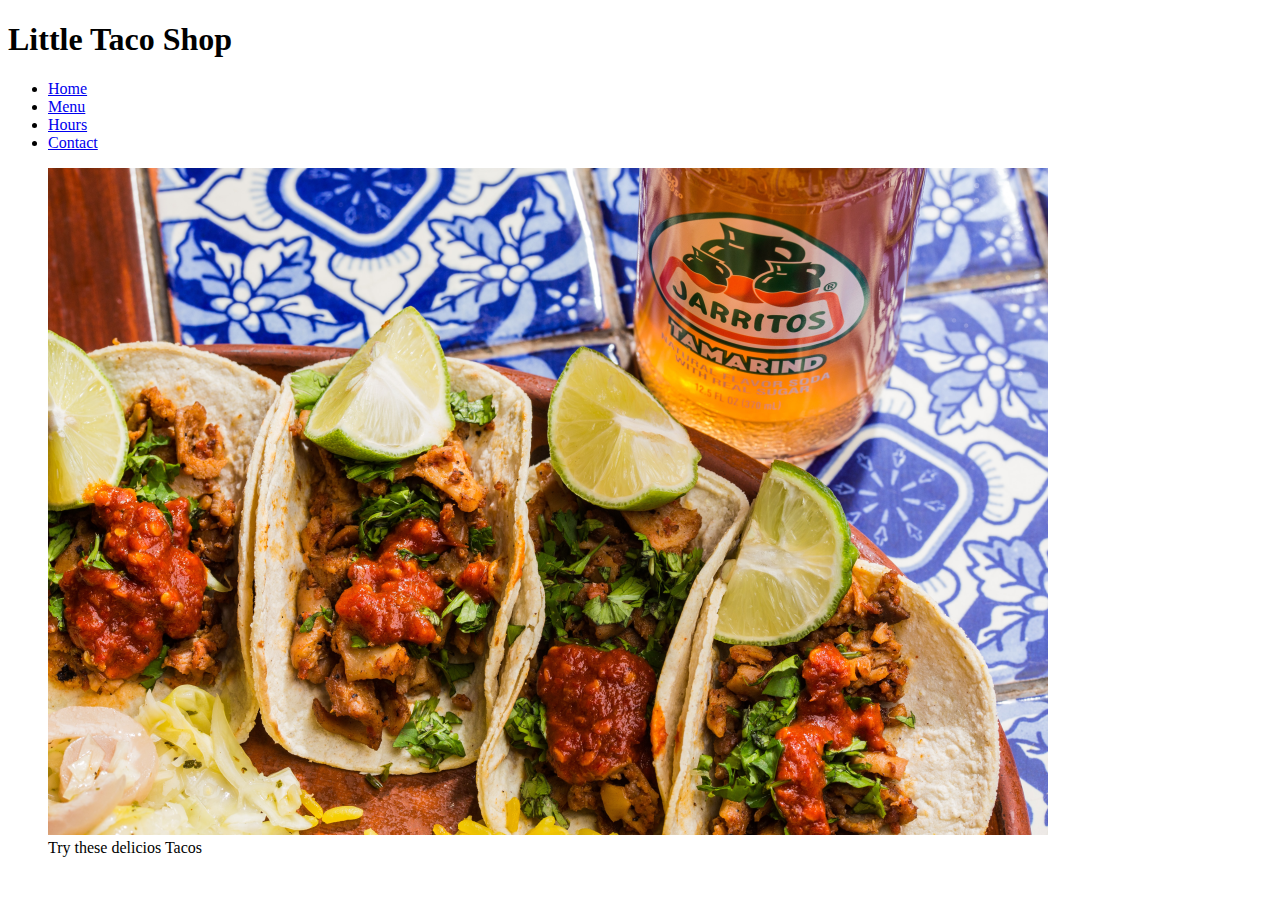
==== about.html @ d644e1bd "Adjusted html pages" ====
<!DOCTYPE html>
<html lang="en">
    <head>
        <meta charset="UTF-8">
        <meta name="viewport" content="width=device-width, initial-scale=1.0">
        <meta name="author" content="Vadzim Rumiantsau">
        <meta name="description" content="About the website for The Little Taco Shop">
        <title>About the Little Taco Shop</title>
        <link rel="icon" href="favicon.ico" type="image/x-icon">
        <link rel="stylesheet" href="css/style.css">
    </head>
<body>
    <header class="header">
        <h1 class="header__h1">Little Taco Shop</h1>
        <nav class="header__nav">
            <ul class="header__ul">
                <li>
                    <a href="/">Home</a>
                </li>
                <li>
                    <a href="/#menu">Menu</a>
                </li>
                <li>
                    <a href="hours.html">Hours</a>
                </li>
                <li>
                    <a href="contact.html">Contact</a>
                </li>
            </ul>
        </nav>
    </header>

    <section class="hero">
        <figure>
            <img src="img/tacos_delicioso_1000x667.png" alt="Tacos Delicioso" title="Tacos Delicioso!" width="1000"
                height="667">
            <figcaption class="offscreen">
                Try these delicios Tacos
            </figcaption>
        </figure>
    </section>
</body>
</html>
---- css/style.css ----
@import url('https://fonts.googleapis.com/css2?family=Fugaz+One&family=Nunito&display=swap');
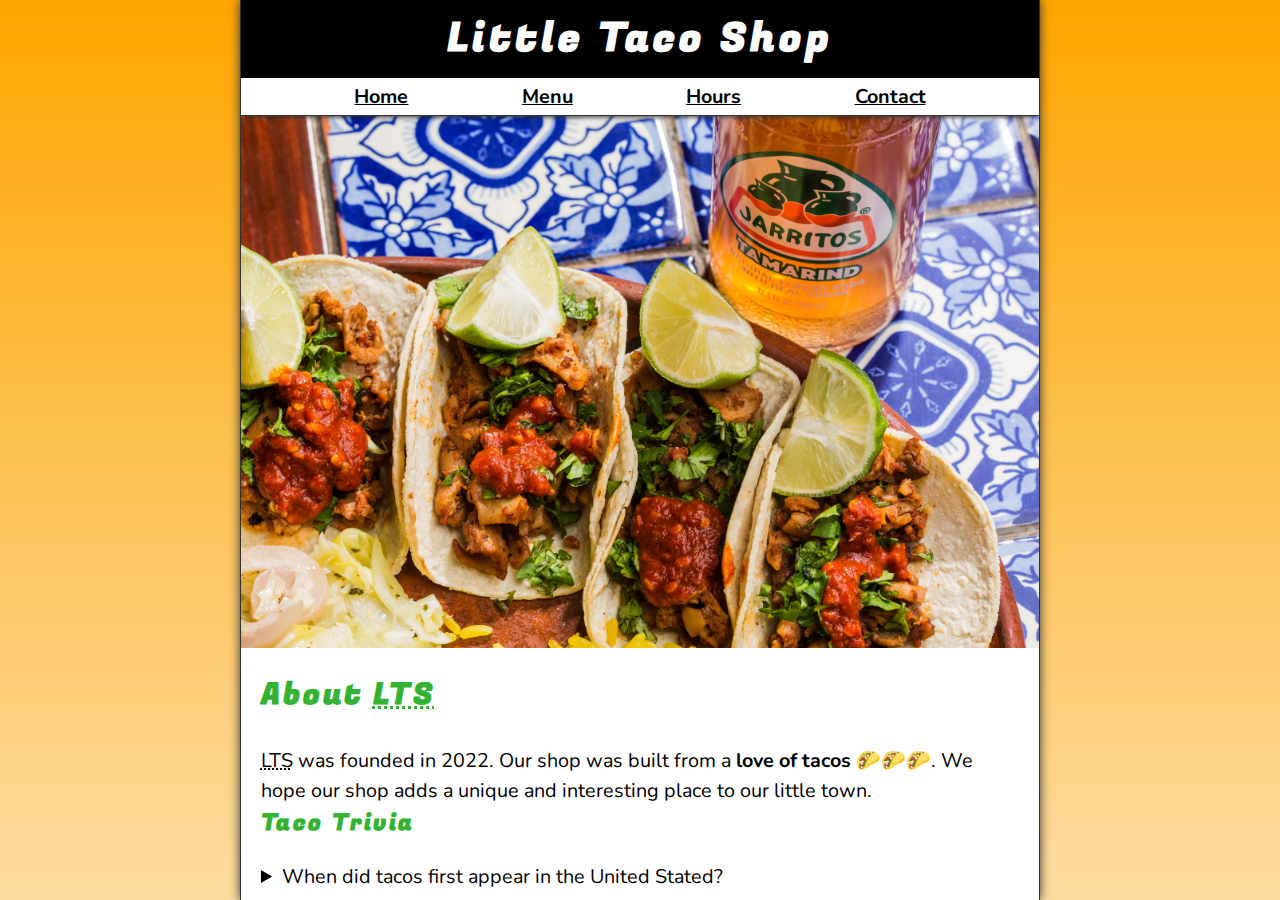
==== commit 4e291f8e: "Adjusted html pages" ====
--- a/about.html
+++ b/about.html
@@ -39,5 +39,28 @@
             </figcaption>
         </figure>
     </section>
+    <main class="main">
+        <article id="about" class="main__article">
+            <h2>About <abbr title="The Little Taco Shop">LTS</abbr></h2>
+            <p>
+                <abbr title="The Little Taco Shop">LTS</abbr> was founded in <time datetime="2022">2022</time>. Our shop
+                was built from a <strong>love of tacos</strong> 🌮🌮🌮. We hope our shop adds a unique and interesting
+                place to our little town.
+            </p>
+            <aside>
+                <h3>Taco Trivia</h3>
+                <details>
+                    <summary>When did tacos first appear in the United Stated?</summary>
+                    <p>
+                        Jeffrey M. Pilcher, taco historian and professor of history at the University of Minnesota, says
+                        the earliest mention of tacos in the United States are in a newspaper from <time
+                            datetime="1905">1905</time>. (Source: <cite><a
+                                href="https://www.smithsonianmag.com/arts-culture/where-did-the-taco-come-from-81228162/"
+                                target="_blank">Smithsonian Magazine</a></cite>)
+                    </p>
+                </details>
+            </aside>
+        </article>
+    </main>
 </body>
 </html>--- a/css/style.css
+++ b/css/style.css
@@ -1 +1,205 @@
-@import url('https://fonts.googleapis.com/css2?family=Fugaz+One&family=Nunito&display=swap');+@import url('https://fonts.googleapis.com/css2?family=Fugaz+One&family=Nunito&display=swap');
+
+/* Reset */
+*, *::after, *::before {
+    margin: 0;
+    padding: 0;
+    box-sizing: border-box;
+}
+
+img {
+    display: block;
+    max-width: 100%;
+    height: auto;
+}
+
+input, button, textarea {
+    font: inherit;
+}
+
+/* Variables */
+
+:root {
+    /* Fonts */
+    --FF: "Nunito", sans-serif;
+    --FF-HEADINGS: "Fugaz One", cursive;
+    --FS: clamp(1rem, 2.2vh, 1.5rem);
+
+    /* Colors */
+    --BGCOLOR:orange;
+    --BGCOLOR-FADE:rgb(253,220,160);
+    --BGIMAGE: linear-gradient(to bottom, var(--BGCOLOR), var(--BGCOLOR-FADE));
+    --BODY-BGCOLOR: #FFF;
+    --FONT-COLOR: #000;
+    --BORDER-COLOR: #333;
+    --HIGHLIGHT-COLOR: rgb(51, 178, 51);
+    --LINK-COLOR: #000;
+    --LINK-HOVER: hsla(0, 0%, 0%, 0.6);
+    --LINK-ACTIVE: orange;
+    --HEADER-BGCOLOR: #000;
+    --HEADER-COLOR: #fff;
+    --NAV-BGCOLOR: #fff;
+    --HERO-BGCOLOR: rgba(51, 178, 51, 0.75);
+    --HERO-COLOR: #FFF;
+
+    /* Borders */
+    --BORDERS: 1px solid var(--BORDER-COLOR);
+
+    /* Standard padding */
+    --PADDING-TB: 0.25em;
+    --PADDING-SIDE: 2.5%;
+
+    /* Standard ,arging */
+    --MARGING: clamp(1em, 2.5vh, 1.5em) 0;
+}
+
+/* Utility classes */
+.offscreen {
+    position:absolute;
+    left:-10000px;
+}
+
+.nowrap {
+    white-space: nowrap;
+}
+
+.center {
+    text-align: center;
+}
+
+/* General styles */
+html {
+    scroll-behavior: smooth;
+    font-size: var(--FS);
+    font-family: var(--FF);
+    background-color: var(--BGCOLOR);
+    background-image: var(--BGIMAGE);
+}
+
+body {
+    background-color: var(--BODY-BGCOLOR);
+    color: var(--FONT-COLOR);
+    min-height: 100vh;
+    max-width: 800px;
+    margin: 0 auto;
+    border-left: var(--BORDERS);
+    border-right: var(--BORDERS);
+    box-shadow: 0 0 10px var(--BORDER-COLOR);
+}
+
+h1, h2, h3 {
+    font-family: var(--FF-HEADINGS);
+    letter-spacing: 0.1em;
+}
+
+h2, h3 {
+    margin-bottom: 1em;
+    color: var(--HIGHLIGHT-COLOR);
+}
+
+p {
+    line-height: 1.5;
+}
+
+a:any-link {
+    color: var(--LINK-COLOR);
+}
+
+a:hover, a:focus-visible {
+    color: var(--LINK-HOVER);
+}
+
+a:active {
+    color: var(--LINK-ACTIVE);
+}
+
+/* Header */
+.header {
+    position: sticky;
+    top: 0;
+    z-index: 1;
+}
+
+.header__h1 {
+    text-align: center;
+    background-color: var(--HEADER-BGCOLOR);
+    color: var(--HEADER-COLOR);
+    padding: var(--PADDING-TB) var(--PADDING-SIDE);
+}
+
+.header__nav {
+    background-color: var(--NAV-BGCOLOR);
+    border-bottom: var(--BORDERS);
+    font-weight: bold;
+    box-shadow: 0 6px 5px -5px var(--BORDER-COLOR);
+}
+
+.header__ul {
+    padding: var(--PADDING-TB) var(--PADDING-SIDE);
+    list-style-type: none;
+    display: flex;
+    justify-content: space-evenly;
+    gap: 1rem;
+}
+
+/* Hero */
+.hero {
+    position: relative;
+}
+
+.hero__h2 {
+    background-color: var(--HERO-BGCOLOR);
+    color: var(--HERO-COLOR);
+    padding: 0.25em 0.5em;
+    letter-spacing: 0.1rem;
+    text-shadow: 2px 2px 5px var(--BORDER-COLOR);
+    position: absolute;
+    left: 20px;
+    top: -100px;
+    animation: showWelcome 0.5s ease-in-out 1s forwards;
+}
+
+@keyframes showWelcome {
+    0% {
+        top: -20px;
+        transform: skew(0deg, -5deg) scaleY(0);
+    }
+
+    80% {
+        top: 30px;
+        transform: skew(10deg, -5deg) scaleY(1.2);
+    }
+
+    100% {
+        top: 20px;
+        transform: skew(-10deg, -5deg) scaleY(1);
+    }
+}
+
+/* Footer */
+.footer {
+    position: sticky;
+    bottom: 0;
+    background-color: var(--HEADER-BGCOLOR);
+    color: var(--HEADER-COLOR);
+    padding: var(--PADDING-TB) var(--PADDING-SIDE);
+    text-align: center;
+}
+
+/* Main */
+.main {
+    padding: var(--PADDING-TB) var(--PADDING-SIDE);
+}
+
+.main__article {
+    scroll-margin-top: 6.5rem;
+    margin: var(--MARGIN);
+}
+
+.main__article:first-child {
+    margin-top: 1em;
+}
+
+.main__article:last-child {
+    min-height: calc(100hv - 20rem);
+}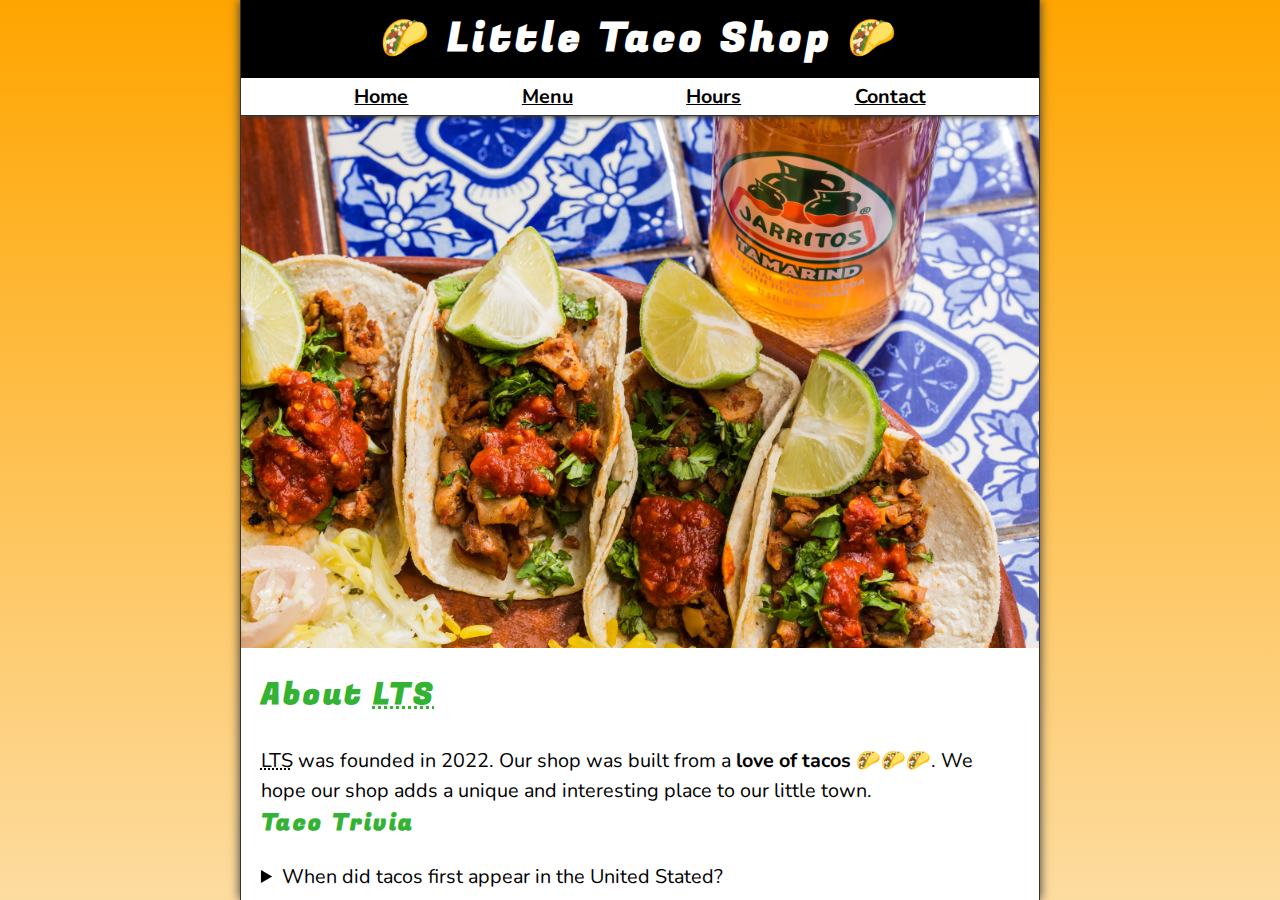
==== commit 314a5eb9: "Configured menu items styles" ====
--- a/about.html
+++ b/about.html
@@ -5,7 +5,7 @@
         <meta name="viewport" content="width=device-width, initial-scale=1.0">
         <meta name="author" content="Vadzim Rumiantsau">
         <meta name="description" content="About the website for The Little Taco Shop">
-        <title>About the Little Taco Shop</title>
+        <title>About LTS</title>
         <link rel="icon" href="favicon.ico" type="image/x-icon">
         <link rel="stylesheet" href="css/style.css">
     </head>
@@ -40,18 +40,18 @@
         </figure>
     </section>
     <main class="main">
-        <article id="about" class="main__article">
+        <article id="about" class="main__article about">
             <h2>About <abbr title="The Little Taco Shop">LTS</abbr></h2>
             <p>
                 <abbr title="The Little Taco Shop">LTS</abbr> was founded in <time datetime="2022">2022</time>. Our shop
                 was built from a <strong>love of tacos</strong> 🌮🌮🌮. We hope our shop adds a unique and interesting
                 place to our little town.
             </p>
-            <aside>
+            <aside class="about__trivia">
                 <h3>Taco Trivia</h3>
                 <details>
                     <summary>When did tacos first appear in the United Stated?</summary>
-                    <p>
+                    <p class="about__trivia-answer">
                         Jeffrey M. Pilcher, taco historian and professor of history at the University of Minnesota, says
                         the earliest mention of tacos in the United States are in a newspaper from <time
                             datetime="1905">1905</time>. (Source: <cite><a
--- a/css/style.css
+++ b/css/style.css
@@ -44,6 +44,7 @@
 
     /* Borders */
     --BORDERS: 1px solid var(--BORDER-COLOR);
+    --BORDER-RADIUS: 15px;
 
     /* Standard padding */
     --PADDING-TB: 0.25em;
@@ -51,6 +52,19 @@
 
     /* Standard ,arging */
     --MARGING: clamp(1em, 2.5vh, 1.5em) 0;
+}
+
+@media (prefers-color-scheme: dark) {   
+    :root {
+        --BGCOLOR: #000;
+        --BGCOLOR-FADE: gray;
+        --HEADER-COLOR: whitesmoke;
+        --NAV-BGCOLOR: rgb(20, 20, 20);
+        --HERO-COLOR: #333;
+        --BODY-BGCOLOR: #333;
+        --FONT-COLOR: whitesmoke;
+        --HIGHLIGHT-COLOR: whitesmoke;
+    }
 }
 
 /* Utility classes */
@@ -202,4 +216,124 @@
 
 .main__article:last-child {
     min-height: calc(100hv - 20rem);
+}
+
+/* About */
+.about__trivia {
+    margin: var(--MARGIN);
+}
+
+.about__trivia-answer {
+    margin-top: 1em;
+}
+
+/* COntact */
+.contact__h2 {
+    margin: 0;
+}
+
+.contact__fieldset {
+    border: none;
+}
+
+.contact_p {
+    margin: 1em 0;
+}
+
+.contact__label {
+    display: block;
+    font-weight: bold;
+}
+
+.contact__input, .contact__textarea {
+    padding: 0.5em;
+    border-radius: var(--BORDER-RADIUS);
+    border-width: 2px;
+    width: 100%;
+}
+
+.contact__button {
+    padding: 0.5em;
+    border-radius: var(--BORDER-RADIUS);
+    background-color: var(--HIGHLIGHT-COLOR);
+    color: var(--HEADER-COLOR);
+}
+
+/* Menu */
+thead, tbody, tfoot, tr {
+    display: contents;
+}
+
+.menu__container {
+    display:grid;
+    grid-template-columns: repeat(3, 1fr);
+    grid-template-areas: 
+        "hd1 hd2 hd3" 
+        "cr cr1 cr1p"
+        "cr cr2 cr2p"
+        "cr cr3 cr4p"
+        "sf sf1 sf1p"
+        "sf sf2 sf2p"
+        "sf sf3 sf3p"
+        "cs cs cs";
+    gap: 0.1em;
+    margin-bottom: 1em;
+}
+
+.menu__cr {
+    grid-area: cr;
+}
+
+.menu__sf {
+    grid-area: sf;
+}
+
+.menu__cs {
+    grid-area: cs;
+}
+
+.menu__cr, .menu__sf, .menu__cs, .menu__header {
+    color: var(--HIGHLIGHT-COLOR);
+    font-weight: bold;
+    height: 100%;
+    display: grid;
+    place-content: center;
+}
+
+.menu__header, .menu__item {
+    width: 100%;
+    padding: 1em;
+    border: medium ridge var(--BORDER-COLOR);
+}
+
+.menu__item {
+    display: grid;
+    place-content: center;
+}
+
+thead th:first-child{
+    border-top-left-radius: var(--BORDER-RADIUS);
+}
+
+thead th:last-child{
+    border-top-right-radius: var(--BORDER-RADIUS);
+}
+
+tfoot td {
+    border-bottom-left-radius: var(--BORDER-RADIUS);
+    border-bottom-right-radius: var(--BORDER-RADIUS);
+}
+
+@media screen and (min-width: 576px) {
+    .header__h1::before {
+        content: '🌮 '
+    }
+
+    .header__h1::after {
+        content: ' 🌮'
+    }
+
+    .menu__header, .menu__cr, .menu__sf, .menu__cs {
+        font-size: 125%;
+    }
 }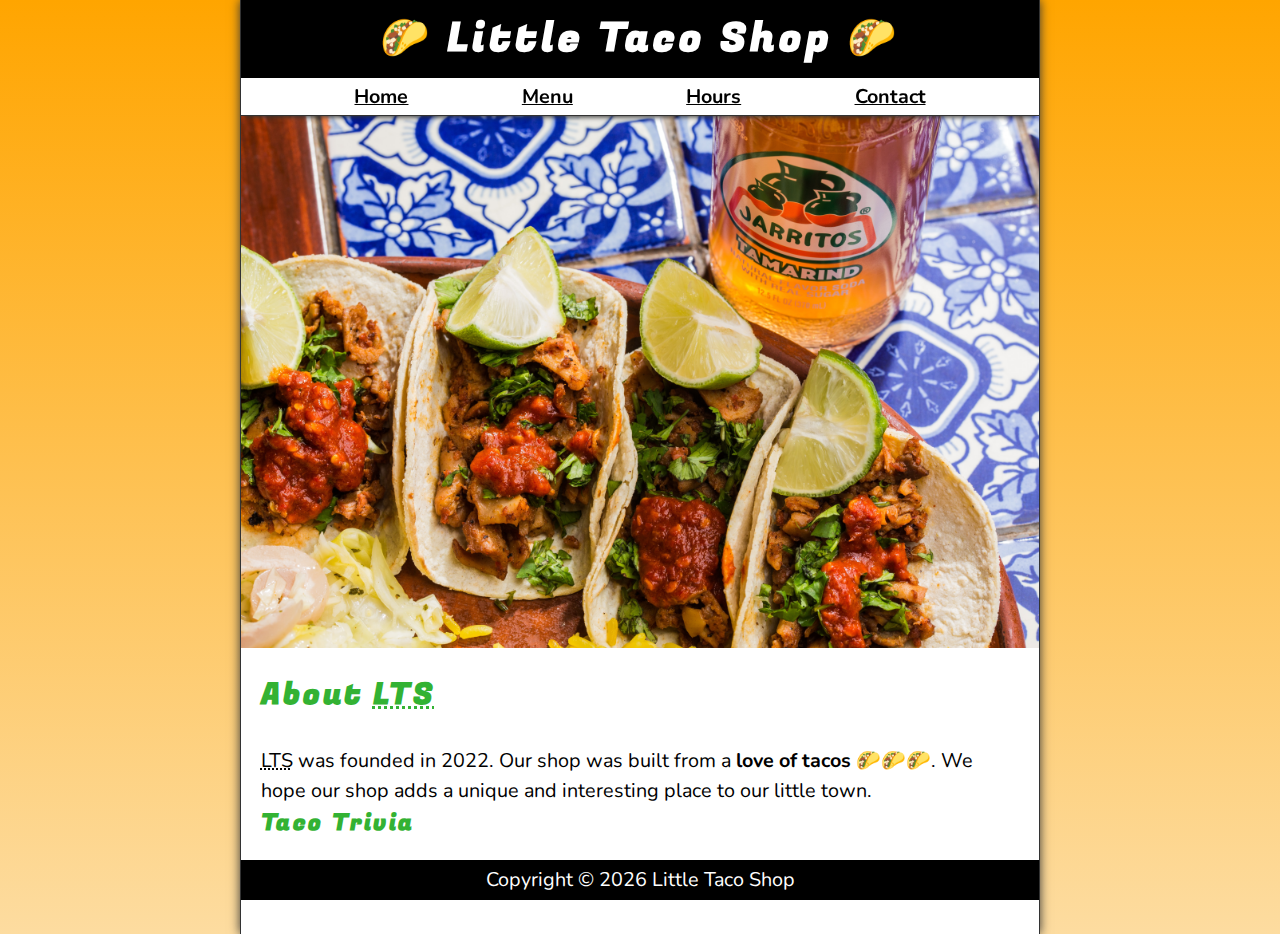
==== commit 93ce5ab6: "Adjusted footer tag" ====
--- a/about.html
+++ b/about.html
@@ -8,6 +8,7 @@
         <title>About LTS</title>
         <link rel="icon" href="favicon.ico" type="image/x-icon">
         <link rel="stylesheet" href="css/style.css">
+        <script src="js/main.js" defer></script>
     </head>
 <body>
     <header class="header">
@@ -62,5 +63,11 @@
             </aside>
         </article>
     </main>
+    <footer class="footer">
+        <p>
+            <span class="nowrap">Copyright &copy; <time id="year"></time></span> 
+            <span class="nowrap">Little Taco Shop</span>
+        </p>
+    </footer>
 </body>
 </html>--- a/css/style.css
+++ b/css/style.css
@@ -26,21 +26,22 @@
     --FS: clamp(1rem, 2.2vh, 1.5rem);
 
     /* Colors */
+    --BGCOLOR-FADE:rgb(253,220,160);
     --BGCOLOR:orange;
-    --BGCOLOR-FADE:rgb(253,220,160);
     --BGIMAGE: linear-gradient(to bottom, var(--BGCOLOR), var(--BGCOLOR-FADE));
     --BODY-BGCOLOR: #FFF;
+    --BORDER-COLOR: #333;
+    --BUTTON-COLOR: #FFF;
     --FONT-COLOR: #000;
-    --BORDER-COLOR: #333;
+    --HEADER-BGCOLOR: #000;
+    --HEADER-COLOR: #fff;
+    --HERO-BGCOLOR: rgba(51, 178, 51, 0.75);
+    --HERO-COLOR: #FFF;
     --HIGHLIGHT-COLOR: rgb(51, 178, 51);
+    --LINK-ACTIVE: orange;
     --LINK-COLOR: #000;
     --LINK-HOVER: hsla(0, 0%, 0%, 0.6);
-    --LINK-ACTIVE: orange;
-    --HEADER-BGCOLOR: #000;
-    --HEADER-COLOR: #fff;
     --NAV-BGCOLOR: #fff;
-    --HERO-BGCOLOR: rgba(51, 178, 51, 0.75);
-    --HERO-COLOR: #FFF;
 
     /* Borders */
     --BORDERS: 1px solid var(--BORDER-COLOR);
@@ -56,14 +57,19 @@
 
 @media (prefers-color-scheme: dark) {   
     :root {
+        --BGCOLOR-FADE: gray;
         --BGCOLOR: #000;
-        --BGCOLOR-FADE: gray;
+        --BODY-BGCOLOR: #333;
+        --BORDER-COLOR: whitesmoke;
+        --BUTTON-COLOR:black;
+        --FONT-COLOR: whitesmoke;
         --HEADER-COLOR: whitesmoke;
+        --HERO-COLOR: #333;
+        --HIGHLIGHT-COLOR: whitesmoke;
+        --LINK-ACTIVE: rgb(252, 200, 103);
+        --LINK-COLOR: whitesmoke;
+        --LINK-HOVER: orange;
         --NAV-BGCOLOR: rgb(20, 20, 20);
-        --HERO-COLOR: #333;
-        --BODY-BGCOLOR: #333;
-        --FONT-COLOR: whitesmoke;
-        --HIGHLIGHT-COLOR: whitesmoke;
     }
 }
 
@@ -227,7 +233,7 @@
     margin-top: 1em;
 }
 
-/* COntact */
+/* Contact */
 .contact__h2 {
     margin: 0;
 }
@@ -256,7 +262,8 @@
     padding: 0.5em;
     border-radius: var(--BORDER-RADIUS);
     background-color: var(--HIGHLIGHT-COLOR);
-    color: var(--HEADER-COLOR);
+    color: var(--BUTTON-COLOR);
+    font-weight: bold;
 }
 
 /* Menu */
